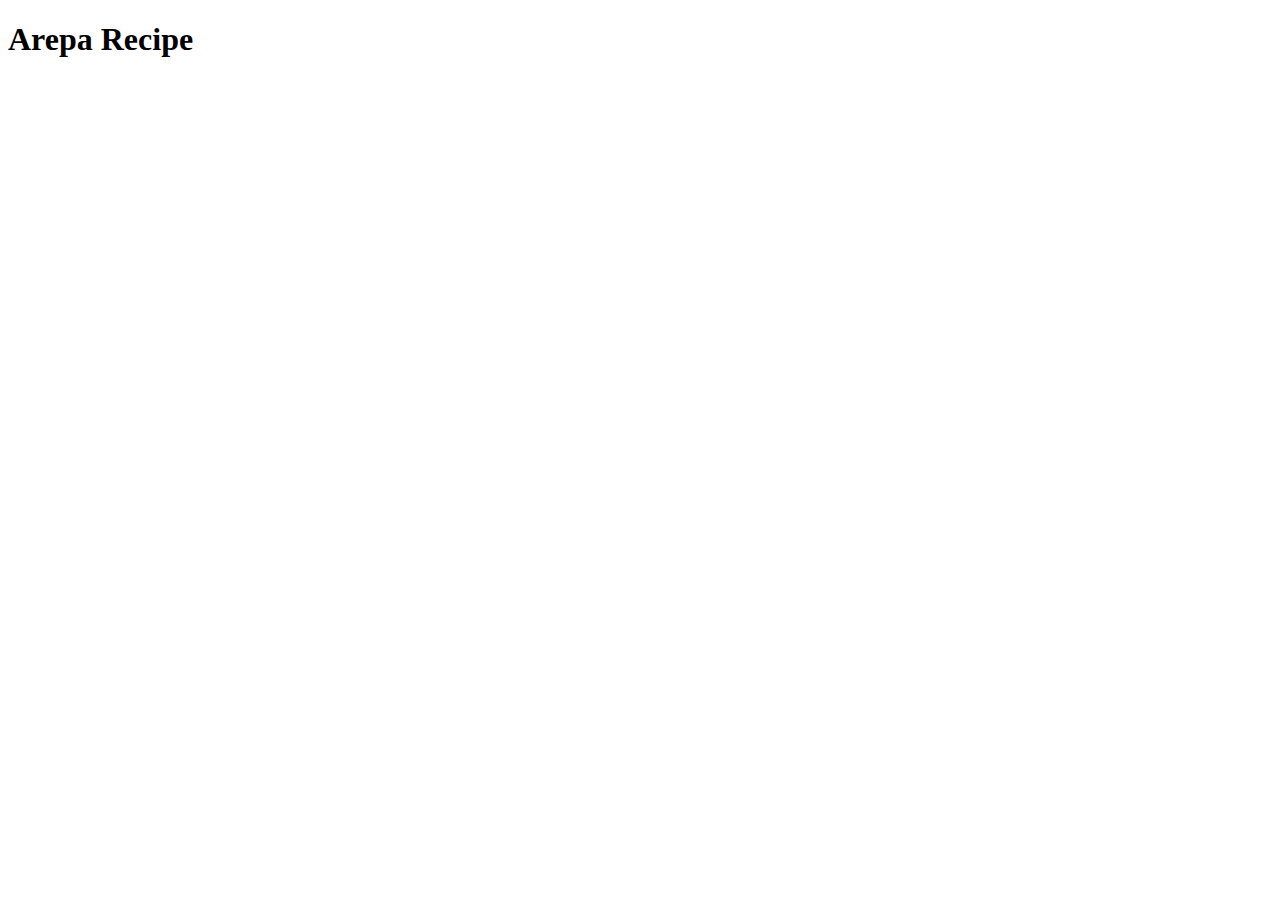
==== recipes/arepa.html @ aa82fb2d "Created recipes folder and added html files to it" ====
<!DOCTYPE html>
<html lang="en">
<head>
    <meta charset="UTF-8">
    <meta name="viewport" content="width=device-width, initial-scale=1.0">
    <title>Arepa Recipe</title>
</head>
<body>
    <h1>Arepa Recipe</h1>
</body>
</html>
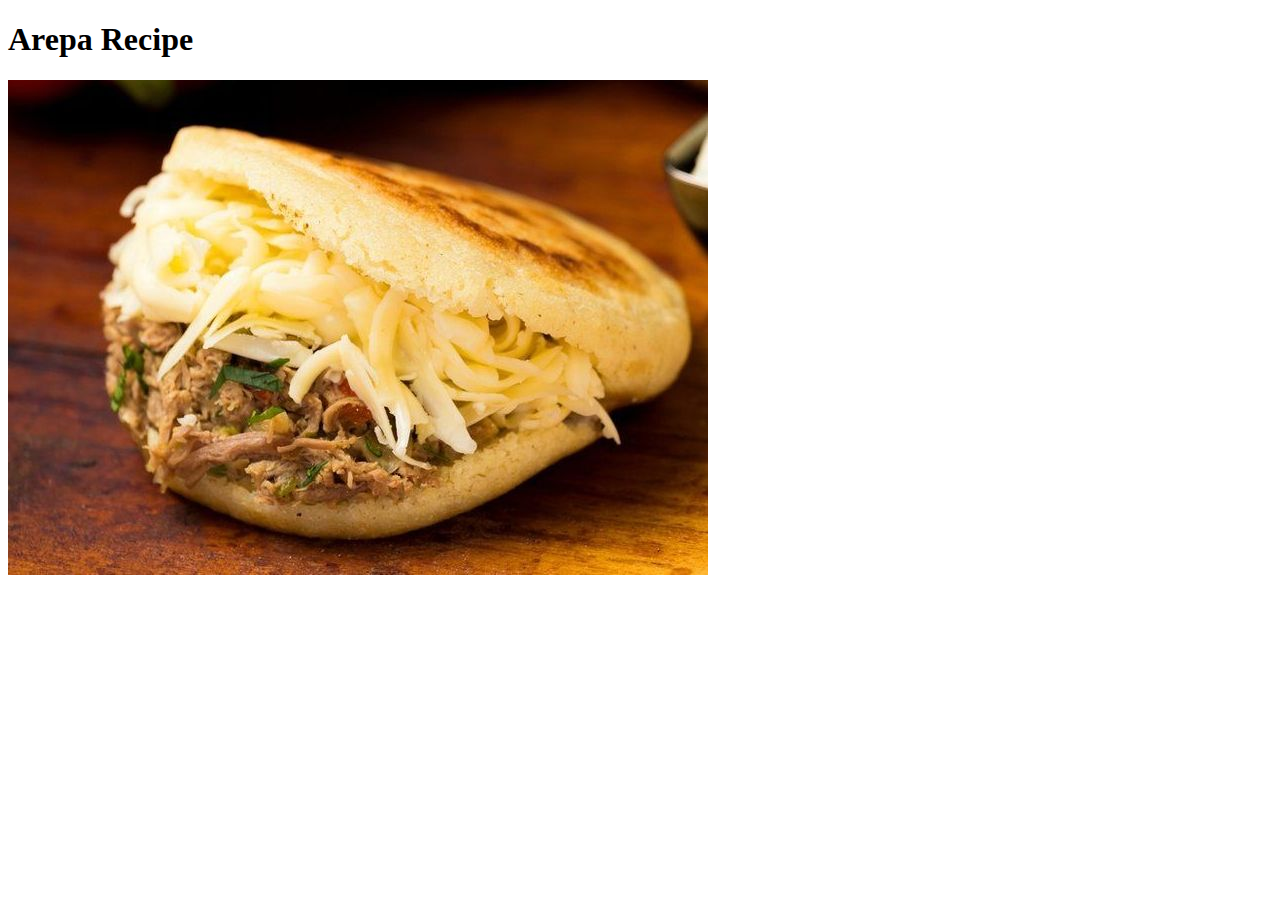
==== commit dd6e279b: "Added according images to arepa empanada and tuna-salad html files" ====
--- a/recipes/arepa.html
+++ b/recipes/arepa.html
@@ -7,5 +7,6 @@
 </head>
 <body>
     <h1>Arepa Recipe</h1>
+    <img src="../images/arepa-pelua.jpg" alt="A delicious arepa with cheese and meat">
 </body>
 </html>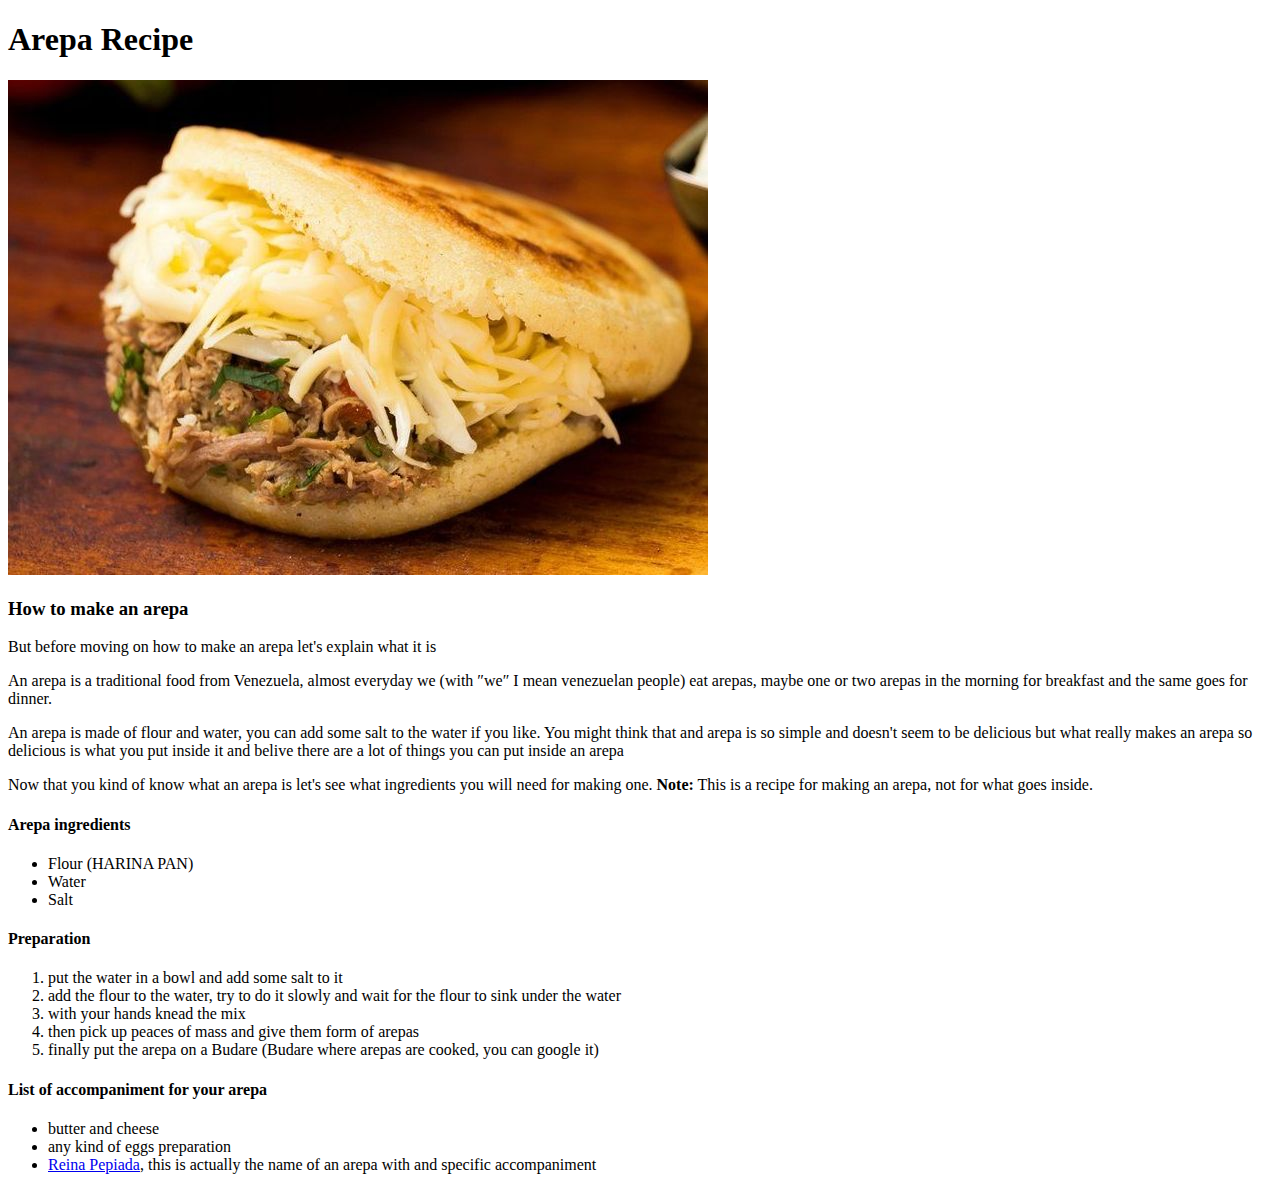
==== commit 4e02b366: "Added the whole text content for arepas recipe page" ====
--- a/recipes/arepa.html
+++ b/recipes/arepa.html
@@ -8,5 +8,30 @@
 <body>
     <h1>Arepa Recipe</h1>
     <img src="../images/arepa-pelua.jpg" alt="A delicious arepa with cheese and meat">
+    <h3>How to make an arepa</h3>
+    <p>But before moving on how to make an arepa let's explain what it is</p>
+    <p>An arepa is a traditional food from Venezuela, almost everyday we (with &Prime;we&Prime; I mean venezuelan people) eat arepas, maybe one or two arepas in the morning for breakfast and the same goes for dinner.</p>
+    <p>An arepa is made of flour and water, you can add some salt to the water if you like. You might think that and arepa is so simple and doesn't seem to be delicious but what really makes an arepa so delicious is what you put inside it and belive there are a lot of things you can put inside an arepa</p>
+    <p>Now that you kind of know what an arepa is let's see what ingredients you will need for making one. <strong>Note:</strong> This is a recipe for making an arepa, not for what goes inside.</p>
+    <h4>Arepa ingredients</h4>
+    <ul>
+        <li>Flour (HARINA PAN)</li>
+        <li>Water</li>
+        <li>Salt</li>
+    </ul>
+    <h4>Preparation</h4>
+    <ol>
+        <li>put the water in a bowl and add some salt to it</li>
+        <li>add the flour to the water, try to do it slowly and wait for the flour to sink under the water</li>
+        <li>with your hands knead the mix</li>
+        <li>then pick up peaces of mass and give them form of arepas</li>
+        <li>finally put the arepa on a Budare (Budare where arepas are cooked, you can google it)</li>
+    </ol>
+    <h4>List of accompaniment for your arepa</h4>
+    <ul>
+        <li>butter and cheese</li>
+        <li>any kind of eggs preparation</li>
+        <li><a href="https://www.kitchenstories.com/en/recipes/venezuelan-arepa-reina-pepiada-9225" target="_blank" rel="noopener noreferrer">Reina Pepiada</a>, this is actually the name of an arepa with and specific accompaniment</li>
+    </ul>
 </body>
 </html>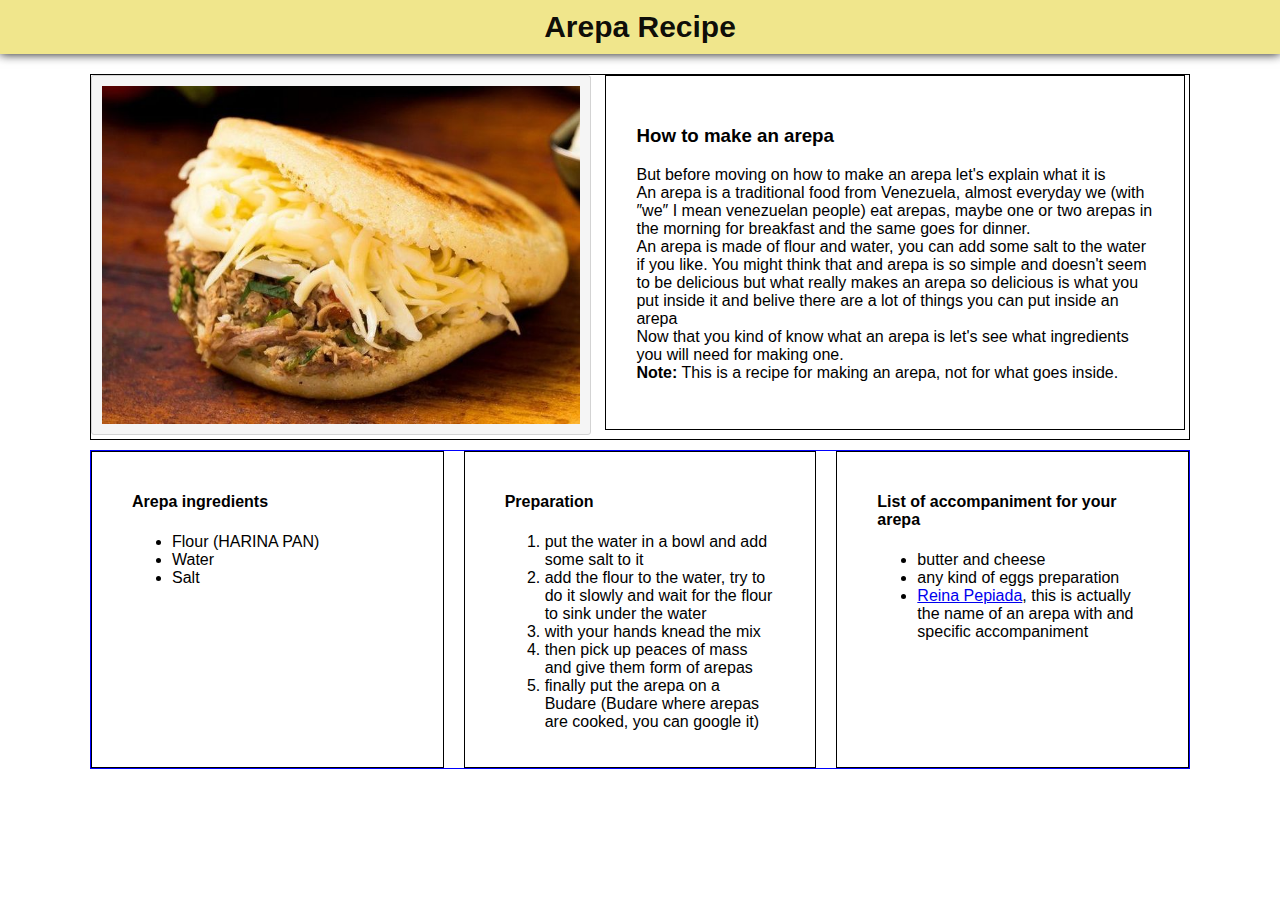
==== commit e2ae72c5: "Change recipe pages layout" ====
--- a/recipes/arepa.html
+++ b/recipes/arepa.html
@@ -4,34 +4,48 @@
     <meta charset="UTF-8">
     <meta name="viewport" content="width=device-width, initial-scale=1.0">
     <title>Arepa Recipe</title>
-</head>
-<body>
-    <h1>Arepa Recipe</h1>
-    <img src="../images/arepa-pelua.jpg" alt="A delicious arepa with cheese and meat">
-    <h3>How to make an arepa</h3>
-    <p>But before moving on how to make an arepa let's explain what it is</p>
-    <p>An arepa is a traditional food from Venezuela, almost everyday we (with &Prime;we&Prime; I mean venezuelan people) eat arepas, maybe one or two arepas in the morning for breakfast and the same goes for dinner.</p>
-    <p>An arepa is made of flour and water, you can add some salt to the water if you like. You might think that and arepa is so simple and doesn't seem to be delicious but what really makes an arepa so delicious is what you put inside it and belive there are a lot of things you can put inside an arepa</p>
-    <p>Now that you kind of know what an arepa is let's see what ingredients you will need for making one. <strong>Note:</strong> This is a recipe for making an arepa, not for what goes inside.</p>
-    <h4>Arepa ingredients</h4>
-    <ul>
-        <li>Flour (HARINA PAN)</li>
-        <li>Water</li>
-        <li>Salt</li>
-    </ul>
-    <h4>Preparation</h4>
-    <ol>
-        <li>put the water in a bowl and add some salt to it</li>
-        <li>add the flour to the water, try to do it slowly and wait for the flour to sink under the water</li>
-        <li>with your hands knead the mix</li>
-        <li>then pick up peaces of mass and give them form of arepas</li>
-        <li>finally put the arepa on a Budare (Budare where arepas are cooked, you can google it)</li>
-    </ol>
-    <h4>List of accompaniment for your arepa</h4>
-    <ul>
-        <li>butter and cheese</li>
-        <li>any kind of eggs preparation</li>
-        <li><a href="https://www.kitchenstories.com/en/recipes/venezuelan-arepa-reina-pepiada-9225" target="_blank" rel="noopener noreferrer">Reina Pepiada</a>, this is actually the name of an arepa with and specific accompaniment</li>
-    </ul>
+    <link rel="stylesheet" href="../css/recipes.css">
+    </head>
+    <body>
+    <h1 class="header">Arepa Recipe</h1>
+    <section class="intro">
+        <img src="../images/arepa-pelua.jpg" alt="A delicious arepa with cheese and meat">
+        <div class="content">
+            <h3>How to make an arepa</h3>
+            <p>But before moving on how to make an arepa let's explain what it is <br>
+            An arepa is a traditional food from Venezuela, almost everyday we (with &Prime;we&Prime; I mean venezuelan people) eat arepas, maybe one or two arepas in the morning for breakfast and the same goes for dinner.<br>
+            An arepa is made of flour and water, you can add some salt to the water if you like. You might think that and arepa is so simple and doesn't seem to be delicious but what really makes an arepa so delicious is what you put inside it and belive there are a lot of things you can put inside an arepa<br>
+            Now that you kind of know what an arepa is let's see what ingredients you will need for making one.<br> <strong>Note:</strong> This is a recipe for making an arepa, not for what goes inside.
+            </p>
+        </div>    
+    </section>
+    <section class="steps">
+        <div class="container one"> 
+            <h4 class="heading heading-one">Arepa ingredients</h4>
+            <ul class="list ingre">
+                <li>Flour (HARINA PAN)</li>
+                <li>Water</li>
+                <li>Salt</li>
+            </ul>
+        </div>
+        <div class="container two">    
+            <h4 class="heading heading-two">Preparation</h4>
+            <ol class="list prep">
+                <li>put the water in a bowl and add some salt to it</li>
+                <li>add the flour to the water, try to do it slowly and wait for the flour to sink under the water</li>
+                <li>with your hands knead the mix</li>
+                <li>then pick up peaces of mass and give them form of arepas</li>
+                <li>finally put the arepa on a Budare (Budare where arepas are cooked, you can google it)</li>
+            </ol>
+        </div>
+        <div class="container">
+            <h4 class="heading heading-three">List of accompaniment for your arepa</h4>
+            <ul class="list accompaniment">
+                <li>butter and cheese</li>
+                <li>any kind of eggs preparation</li>
+                <li><a href="https://www.kitchenstories.com/en/recipes/venezuelan-arepa-reina-pepiada-9225" target="_blank" rel="noopener noreferrer">Reina Pepiada</a>, this is actually the name of an arepa with and specific accompaniment</li>
+            </ul>
+        </div>
+    </section>     
 </body>
 </html>--- a/css/recipes.css
+++ b/css/recipes.css
@@ -0,0 +1,74 @@
+html{
+    box-sizing: border-box;
+}
+
+*,
+*::after,
+*::before {
+    box-sizing: inherit;
+}
+
+body {
+    font-family: 'Franklin Gothic Medium', 'Arial Narrow', Arial, sans-serif;
+    padding: 0;
+    margin: 0;
+}
+
+.header {
+    color: rgb(0,0,0,0.95);
+    background-color: khaki;
+    font-size: 30px;
+    text-align: center;
+    padding: 10px 0;
+    box-shadow: 0 0 10px rgb(0, 0, 0, 0.85) inset;
+    box-shadow: 0 0 10px rgb(0, 0, 0, 0.95);
+    margin-top: 0;
+}
+
+.intro {
+    width: 1100px;
+    margin: 0 auto;
+    border: 1px solid black;
+}
+
+
+.intro img {
+    display: inline-block;
+    border: 1px solid lightgray;
+    border-radius: 3px;
+    padding: 10px;
+    width: 500px;
+    margin-right: 10px;
+    background-color: whitesmoke;
+}
+
+.content {
+    display: inline-block;
+    border: 1px solid black;
+    width: 580px;
+    height: 355px;
+    vertical-align: top;
+    padding: 30px;
+}
+
+.steps {
+    display: flex;
+    width: 1100px;
+    margin: 10px auto;
+    border: 1px solid blue;
+}
+
+.container {
+    display: inline-block;
+    border: 1px solid black;
+    padding: 20px 40px;
+    width: 400px;
+}
+
+.one, .two{
+    margin-right: 20px;
+}
+
+
+
+
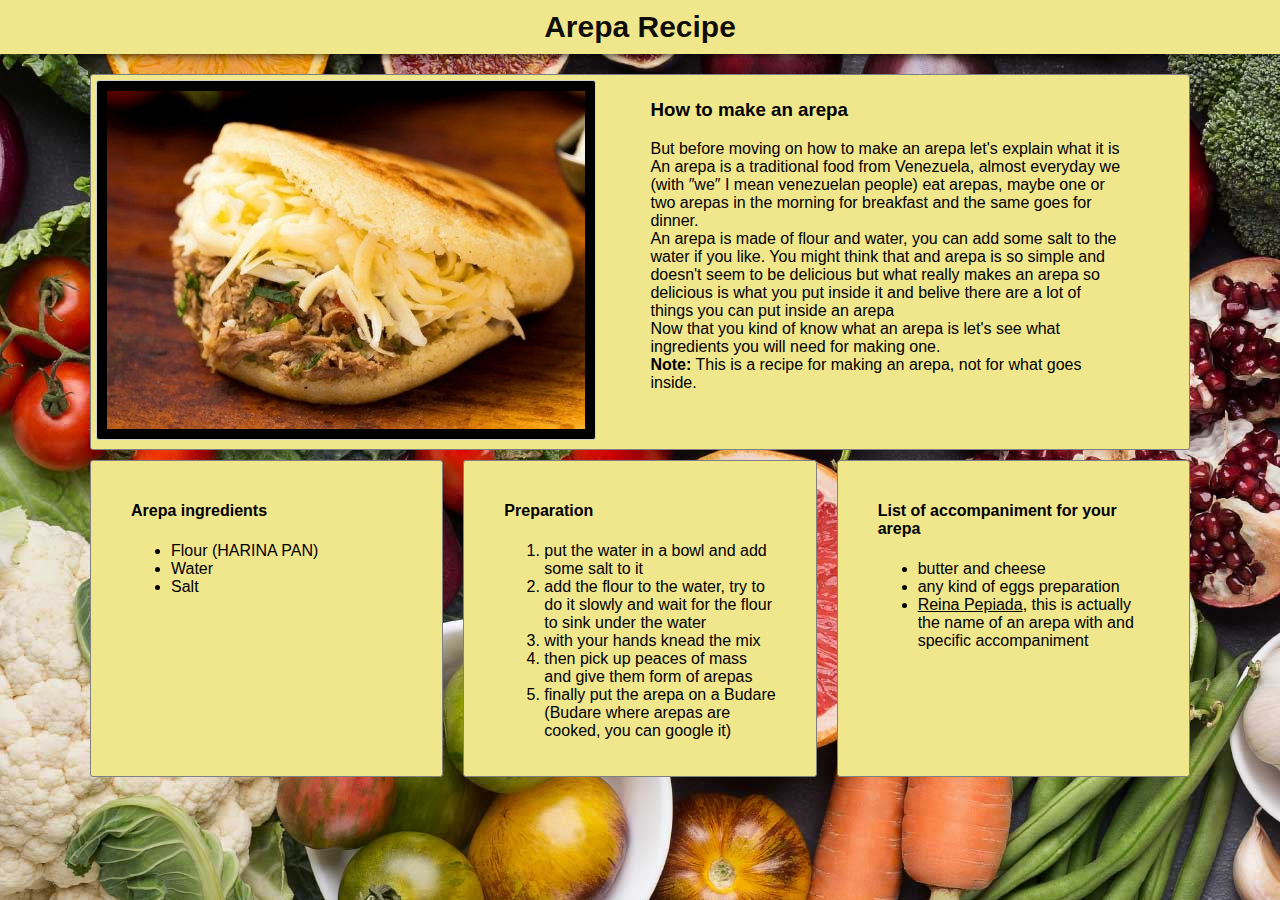
==== commit 7182daf8: "Style all recipe pages" ====
--- a/recipes/arepa.html
+++ b/recipes/arepa.html
@@ -10,7 +10,7 @@
     <h1 class="header">Arepa Recipe</h1>
     <section class="intro">
         <img src="../images/arepa-pelua.jpg" alt="A delicious arepa with cheese and meat">
-        <div class="content">
+        <div class="content arepa-content">
             <h3>How to make an arepa</h3>
             <p>But before moving on how to make an arepa let's explain what it is <br>
             An arepa is a traditional food from Venezuela, almost everyday we (with &Prime;we&Prime; I mean venezuelan people) eat arepas, maybe one or two arepas in the morning for breakfast and the same goes for dinner.<br>
--- a/css/recipes.css
+++ b/css/recipes.css
@@ -12,6 +12,14 @@
     font-family: 'Franklin Gothic Medium', 'Arial Narrow', Arial, sans-serif;
     padding: 0;
     margin: 0;
+    background-image: url("../images/verduras-saludables.jpg");
+}
+
+/* changing color of links in recipe pages */
+
+li a,
+p a {
+    color: black;
 }
 
 .header {
@@ -28,7 +36,10 @@
 .intro {
     width: 1100px;
     margin: 0 auto;
-    border: 1px solid black;
+    border: 1px solid grey;
+    border-radius: 3px;
+    padding: 5px;
+    background-color: khaki;
 }
 
 
@@ -39,36 +50,86 @@
     padding: 10px;
     width: 500px;
     margin-right: 10px;
-    background-color: whitesmoke;
+    background-color: black;
 }
 
 .content {
     display: inline-block;
-    border: 1px solid black;
-    width: 580px;
-    height: 355px;
+    /* border: 1px solid black; */
+    width: 550px;
+    height: 340px;
     vertical-align: top;
-    padding: 30px;
+    padding: 0 40px;
 }
 
 .steps {
     display: flex;
     width: 1100px;
     margin: 10px auto;
-    border: 1px solid blue;
+    /* border: 1px solid blue; */
 }
 
 .container {
     display: inline-block;
-    border: 1px solid black;
+    border: 1px solid grey;
     padding: 20px 40px;
     width: 400px;
+    border-radius: 3px;
+    background-color: khaki;
 }
 
-.one, .two{
+.one, 
+.two,
+.tuna-one{
     margin-right: 20px;
 }
 
 
 
+/* empanada */
 
+.empa-one {
+    display: inline-block;
+    width: 1000px;
+    margin-right: 10px;
+}
+
+.main {
+    display: inline-block;
+}
+
+.empa-two, 
+.empa-three {
+    display: block;
+}
+
+.empa-two {
+    margin-bottom: 10px;
+}
+
+
+/* arepa */
+
+.arepa-content {
+    height: 360px;
+}
+
+/* tuna-salad */
+
+.tuna-content {
+    height: 292px;
+}
+
+
+.tuna-one {
+    width: 500px;
+    padding: 10px 90px;
+}
+
+.tuna-two {
+    width: 600px;
+}
+
+
+
+
